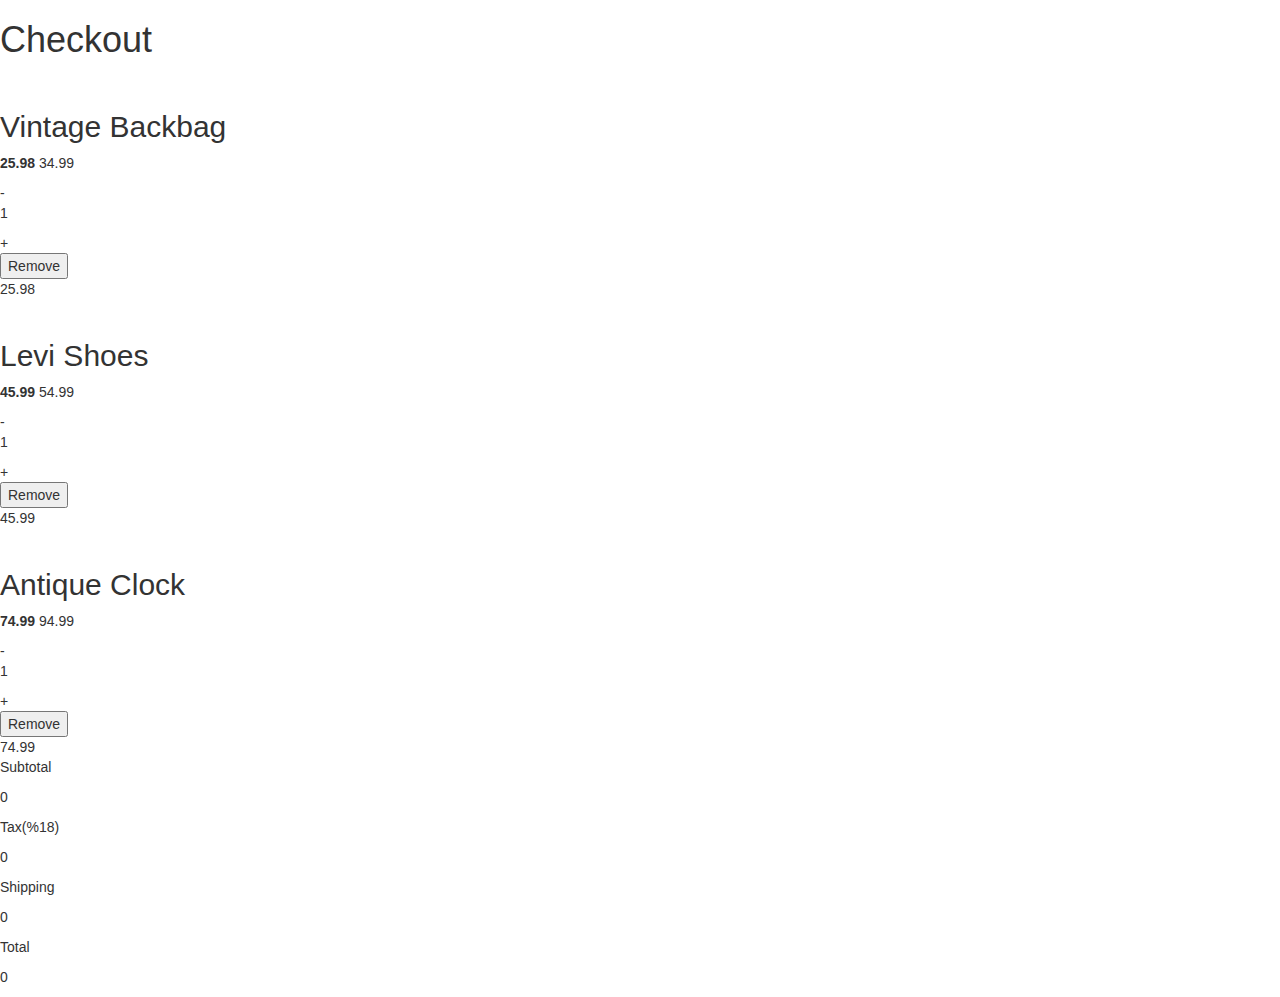
==== index.html @ 99e9cea5 "index.html name changed" ====
<!DOCTYPE html>
<html lang="en">
    <head>
        <meta charset="UTF-8" />
        <meta name="viewport" content="width=device-width, initial-scale=1.0" />
        <link rel="stylesheet" href="css/index.css" />
        <link rel="stylesheet" href="css/universal.css" />
        <link
            rel="stylesheet"
            href="https://maxcdn.bootstrapcdn.com/bootstrap/3.3.7/css/bootstrap.min.css"
        />
        <script
            src="https://kit.fontawesome.com/5c7edfd842.js"
            crossorigin="anonymous"
        ></script>
        <script src="https://ajax.googleapis.com/ajax/libs/jquery/3.2.1/jquery.min.js"></script>
        <script src="https://maxcdn.bootstrapcdn.com/bootstrap/3.3.7/js/bootstrap.min.js"></script>
        <title>Checkout</title>
    </head>

    <body>
        <h1 id="checkout-title">Checkout</h1>
        <main>
            <section><form action=""></form></section>
            <section>
                <div id="products-preview">
                    <div id="product-painel">
                        <div class="products">
                            <div class="product">
                                <img src="img/photo1.png" alt="" />
                                <div class="product-info">
                                    <h2>Vintage Backbag</h2>
                                    <div class="product-price">
                                        <p>
                                            <strong>25.98</strong>
                                            <span class="line-through"
                                                >34.99</span
                                            >
                                        </p>
                                    </div>
                                    <div class="quantity-controller">
                                        <span class="minus">-</span>
                                        <p id="product-quantity">1</p>
                                        <span class="plus">+</span>
                                    </div>
                                    <div class="product-removal">
                                        <button class="remove-product">
                                            Remove
                                        </button>
                                    </div>
                                    <div class="product-line-price">25.98</div>
                                </div>
                            </div>

                            <div class="product">
                                <img src="img/photo2.png" alt="" />
                                <div class="product-info">
                                    <h2>Levi Shoes</h2>
                                    <div class="product-price">
                                        <p>
                                            <strong>45.99</strong>
                                            <span class="line-through"
                                                >54.99</span
                                            >
                                        </p>
                                    </div>
                                    <div class="quantity-controller">
                                        <span class="minus">-</span>
                                        <p id="product-quantity">1</p>
                                        <span class="plus">+</span>
                                    </div>
                                    <div class="product-removal">
                                        <button class="remove-product">
                                            Remove
                                        </button>
                                    </div>
                                    <div class="product-line-price">45.99</div>
                                </div>
                            </div>

                            <div class="product">
                                <img src="img/photo3.jpg" alt="" />
                                <div class="product-info">
                                    <h2>Antique Clock</h2>
                                    <div class="product-price">
                                        <p>
                                            <strong>74.99</strong>
                                            <span class="line-through"
                                                >94.99</span
                                            >
                                        </p>
                                    </div>
                                    <div class="quantity-controller">
                                        <span class="minus">-</span>
                                        <p id="product-quantity">1</p>
                                        <span class="plus">+</span>
                                    </div>
                                    <div class="product-removal">
                                        <button class="remove-product">
                                            Remove
                                        </button>
                                    </div>
                                    <div class="product-line-price">74.99</div>
                                </div>
                            </div>
                        </div>
                        <div class="buy-detail" id="cart-subtotal">
                            <p>Subtotal</p>
                            <p>0</p>
                        </div>
                        <div class="buy-detail" id="cart-tax">
                            <p>Tax(%18)</p>
                            <p>0</p>
                        </div>
                        <div class="buy-detail" id="cart-shipping">
                            <p>Shipping</p>
                            <p>0</p>
                        </div>
                        <div class="buy-detail" id="cart-total">
                            <p>Total</p>
                            <p>0</p>
                        </div>
                    </div>
                </div>
            </section>
        </main>
        <script src="checkout.js"></script>
    </body>
</html>
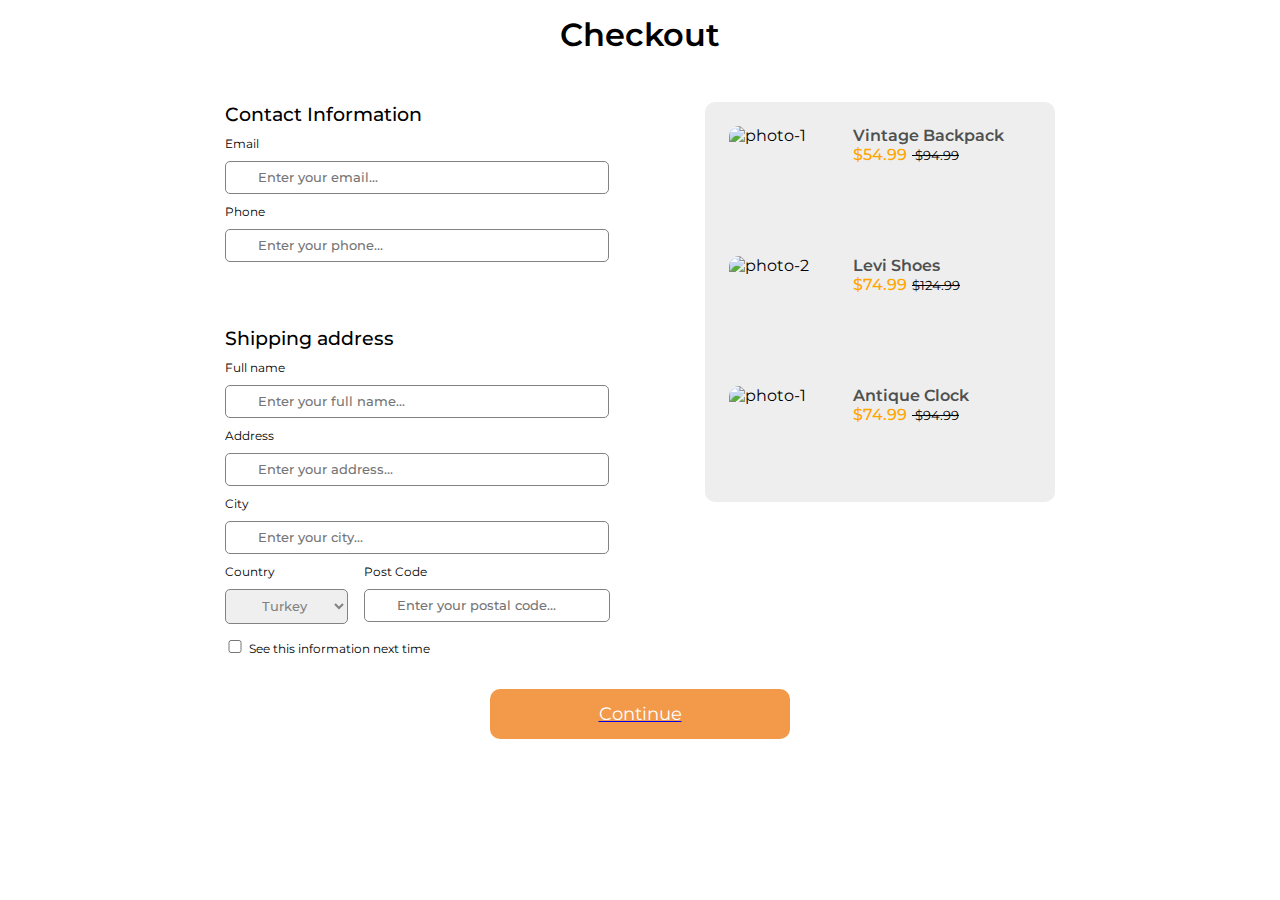
==== commit ba81cec3: "checkout.html index.html.html and products added" ====
--- a/index.html
+++ b/index.html
@@ -2,128 +2,195 @@
 <html lang="en">
     <head>
         <meta charset="UTF-8" />
+        <meta http-equiv="X-UA-Compatible" content="IE=edge" />
         <meta name="viewport" content="width=device-width, initial-scale=1.0" />
-        <link rel="stylesheet" href="css/index.css" />
-        <link rel="stylesheet" href="css/universal.css" />
         <link
             rel="stylesheet"
-            href="https://maxcdn.bootstrapcdn.com/bootstrap/3.3.7/css/bootstrap.min.css"
+            href="https://cdnjs.cloudflare.com/ajax/libs/font-awesome/6.5.1/css/all.min.css"
+            integrity="sha512-DTOQO9RWCH3ppGqcWaEA1BIZOC6xxalwEsw9c2QQeAIftl+Vegovlnee1c9QX4TctnWMn13TZye+giMm8e2LwA=="
+            crossorigin="anonymous"
+            referrerpolicy="no-referrer"
         />
-        <script
-            src="https://kit.fontawesome.com/5c7edfd842.js"
-            crossorigin="anonymous"
-        ></script>
-        <script src="https://ajax.googleapis.com/ajax/libs/jquery/3.2.1/jquery.min.js"></script>
-        <script src="https://maxcdn.bootstrapcdn.com/bootstrap/3.3.7/js/bootstrap.min.js"></script>
-        <title>Checkout</title>
+        <title>Check-out</title>
+        <link rel="stylesheet" href="./css/index.css" />
+        <script crossorigin="anonymous"></script>
     </head>
-
     <body>
-        <h1 id="checkout-title">Checkout</h1>
-        <main>
-            <section><form action=""></form></section>
-            <section>
-                <div id="products-preview">
-                    <div id="product-painel">
-                        <div class="products">
-                            <div class="product">
-                                <img src="img/photo1.png" alt="" />
-                                <div class="product-info">
-                                    <h2>Vintage Backbag</h2>
-                                    <div class="product-price">
-                                        <p>
-                                            <strong>25.98</strong>
-                                            <span class="line-through"
-                                                >34.99</span
-                                            >
-                                        </p>
-                                    </div>
-                                    <div class="quantity-controller">
-                                        <span class="minus">-</span>
-                                        <p id="product-quantity">1</p>
-                                        <span class="plus">+</span>
-                                    </div>
-                                    <div class="product-removal">
-                                        <button class="remove-product">
-                                            Remove
-                                        </button>
-                                    </div>
-                                    <div class="product-line-price">25.98</div>
-                                </div>
-                            </div>
-
-                            <div class="product">
-                                <img src="img/photo2.png" alt="" />
-                                <div class="product-info">
-                                    <h2>Levi Shoes</h2>
-                                    <div class="product-price">
-                                        <p>
-                                            <strong>45.99</strong>
-                                            <span class="line-through"
-                                                >54.99</span
-                                            >
-                                        </p>
-                                    </div>
-                                    <div class="quantity-controller">
-                                        <span class="minus">-</span>
-                                        <p id="product-quantity">1</p>
-                                        <span class="plus">+</span>
-                                    </div>
-                                    <div class="product-removal">
-                                        <button class="remove-product">
-                                            Remove
-                                        </button>
-                                    </div>
-                                    <div class="product-line-price">45.99</div>
-                                </div>
-                            </div>
-
-                            <div class="product">
-                                <img src="img/photo3.jpg" alt="" />
-                                <div class="product-info">
-                                    <h2>Antique Clock</h2>
-                                    <div class="product-price">
-                                        <p>
-                                            <strong>74.99</strong>
-                                            <span class="line-through"
-                                                >94.99</span
-                                            >
-                                        </p>
-                                    </div>
-                                    <div class="quantity-controller">
-                                        <span class="minus">-</span>
-                                        <p id="product-quantity">1</p>
-                                        <span class="plus">+</span>
-                                    </div>
-                                    <div class="product-removal">
-                                        <button class="remove-product">
-                                            Remove
-                                        </button>
-                                    </div>
-                                    <div class="product-line-price">74.99</div>
-                                </div>
-                            </div>
+        <header>
+            <h1>Checkout</h1>
+        </header>
+        <main class="container ">
+            <form action="method" class="form">
+                <h2>Contact Information</h2>
+                <label for="email">Email</label>
+                <div class="input">
+                    <input
+                        type="email"
+                        id="email"
+                        placeholder="Enter your email..."
+                    />
+                    <i class="fa-solid fa-envelope"></i>
+                </div>
+                <label for="phone">Phone</label>
+                <div class="input">
+                    <input
+                        type="tel"
+                        id="phone"
+                        placeholder="Enter your phone..."
+                    />
+                    <i class="fa-solid fa-phone"></i>
+                </div>
+                <h2 class="br">Shipping address</h2>
+                <label for="full">Full name</label>
+                <div class="input">
+                    <input
+                        type="text"
+                        id="full"
+                        placeholder="Enter your full name..."
+                    />
+                    <i class="fa-solid fa-user"></i>
+                </div>
+                <label for="address">Address</label>
+                <div class="input">
+                    <input
+                        type="text"
+                        id="address"
+                        placeholder="Enter your address..."
+                    />
+                    <i class="fa-solid fa-house"></i>
+                </div>
+                <label for="city">City</label>
+                <div class="input">
+                    <input
+                        type="text"
+                        id="city"
+                        placeholder="Enter your city..."
+                    />
+                    <i class="fa-solid fa-city"></i>
+                </div>
+                <div class="country-post">
+                    <div class="country">
+                        <label for="country">Country</label>
+                        <div class="cp-input-1">
+                            <select name="country" id="country">
+                                <option value="turkey">Turkey</option>
+                                <option value="germany">Germany</option>
+                                <option value="usa">USA</option>
+                                <option value="canada">Canada</option>
+                                <option value="uk">UK</option>
+                            </select>
+                            <i class="fa-solid fa-earth-europe"></i>
                         </div>
-                        <div class="buy-detail" id="cart-subtotal">
-                            <p>Subtotal</p>
-                            <p>0</p>
-                        </div>
-                        <div class="buy-detail" id="cart-tax">
-                            <p>Tax(%18)</p>
-                            <p>0</p>
-                        </div>
-                        <div class="buy-detail" id="cart-shipping">
-                            <p>Shipping</p>
-                            <p>0</p>
-                        </div>
-                        <div class="buy-detail" id="cart-total">
-                            <p>Total</p>
-                            <p>0</p>
+                    </div>
+                    <div class="post">
+                        <label for="post">Post Code</label>
+                        <div class="cp-input-2">
+                            <input
+                                type="number"
+                                id="post"
+                                placeholder="Enter your postal code..."
+                            />
+                            <i class="fa-solid fa-envelopes-bulk"></i>
                         </div>
                     </div>
                 </div>
-            </section>
+                <div class="next-time">
+                    <input type="checkbox" name="next" id="next" />
+                    <label for="next">See this information next time</label>
+                </div>
+            </form>
+            <div class="products">
+                <div class="top">
+                    <div class="product">
+                        <img src="./img/photo1.png" alt="photo-1" />
+                        <div class="info">
+                            <div>
+                                <h3>Vintage Backpack</h3>
+                                <p>
+                                    <strong> $54.99</strong
+                                    ><del id="old_price"> $94.99</del>
+                                </p>
+                            </div>
+
+                            <!-- <div class="amount">
+                                <button class="btn-minus">
+                                    <i class="fa-solid fa-minus"></i>
+                                </button>
+                                <span id="amount-1">1</span>
+                                <button class="btn-plus">
+                                    <i class="fa-solid fa-plus"></i>
+                                </button>
+                            </div> -->
+                        </div>
+                    </div>
+                    <div class="product">
+                        <img src="./img/photo2.png" alt="photo-2" />
+                        <div class="info">
+                            <div>
+                                <h3>Levi Shoes</h3>
+                                <p>
+                                    <strong>$74.99</strong
+                                    ><del id="old_price">$124.99</del>
+                                </p>
+                            </div>
+
+                            <!-- <div class="amount">
+                                <button class="btn-minus">
+                                    <i class="fa-solid fa-minus"></i>
+                                </button>
+                                <span id="amount-2">1</span>
+                                <button class="btn-plus">
+                                    <i class="fa-solid fa-plus"></i>
+                                </button>
+                            </div> -->
+                        </div>
+                    </div>
+                    <div class="product">
+                        <img src="./img/photo3.jpg" alt="photo-1" />
+                        <div class="info">
+                            <div>
+                                <h3>Antique Clock</h3>
+                                <p>
+                                    <strong> $74.99</strong
+                                    ><del id="old_price"> $94.99</del>
+                                </p>
+                            </div>
+
+                            <!-- <div class="amount">
+                                <button class="btn-minus">
+                                    <i class="fa-solid fa-minus"></i>
+                                </button>
+                                <span id="amount-1">1</span>
+                                <button class="btn-plus">
+                                    <i class="fa-solid fa-plus"></i>
+                                </button>
+                            </div> -->
+                        </div>
+                    </div>
+                   
+                </div>
+                <!-- <div class="bottom">
+                    <div class="total">
+                        <p>Subtotal</p>
+                        <p>0</p>
+                    </div>
+                    <div class="total">
+                        <p>Tax(%18)</p>
+                        <p>0</p>
+                    </div>
+                    <div class="total">
+                        <p>Shipping</p>
+                        <p>$19</p>
+                    </div>
+                    <div class="total">
+                        <p>Total</p>
+                        <p>$148.98</p>
+                    </div>
+                </div> -->
+            </div>
         </main>
-        <script src="checkout.js"></script>
+        <a href="./checkout.html"
+            ><button class="btn continue">Continue</button></a
+        >
     </body>
 </html>
--- a/css/index.css
+++ b/css/index.css
@@ -0,0 +1,213 @@
+@import url("https://fonts.googleapis.com/css2?family=Montserrat:wght@400;500;600;700&display=swap");
+* {
+    margin: 0;
+    padding: 0;
+    box-sizing: border-box;
+    font-family: "Montserrat", sans-serif;
+}
+
+header h1 {
+    text-align: center;
+    margin-top: 15px;
+    font-weight: 600;
+}
+.container {
+    display: grid;
+    grid-template-columns: 480px 350px;
+    justify-content: center;
+    padding: 1rem;
+    margin: 2rem auto 1rem;
+}
+form {
+    display: flex;
+    flex-direction: column;
+}
+.form h2 {
+    font-size: 1.2rem;
+    font-weight: 500;
+}
+.form label {
+    font-size: 12px;
+    margin: 10px 0;
+}
+.form icon {
+    display: inline;
+}
+.products {
+    padding: 1.5rem;
+    background-color: #eee;
+    border-radius: 10px;
+    height: 400px;
+    display: flex;
+    flex-direction: column;
+    justify-content: space-between;
+}
+.product img {
+    border-radius: 10px;
+}
+.product {
+    display: flex;
+    margin-bottom: 20px;
+    height: 110px;
+    transition: 1.02s;
+    &:hover {
+        scale: 1.13;
+        cursor: pointer;
+    }
+}
+.product h3 {
+    font-size: 1rem;
+    font-weight: 600;
+    color: #4e5150;
+}
+strong {
+    color: orange;
+    font-weight: 500;
+}
+#old_price {
+    font-size: 0.8rem;
+    margin-left: 5px;
+}
+.amount {
+    border: 1px solid #888;
+    display: flex;
+    justify-content: space-around;
+    padding: 0.3rem;
+    width: 90px;
+    border-radius: 5px;
+}
+.amount button {
+    background-color: rgb(223, 222, 222);
+    border: none;
+    padding: 5px;
+    border-radius: 3px;
+}
+button {
+    cursor: pointer;
+}
+button:active {
+    transform: scale(1.07);
+}
+.info {
+    margin-left: 1.5rem;
+    display: flex;
+    flex-direction: column;
+    justify-content: space-between;
+    width: 50%;
+}
+.product img {
+    width: 100px;
+}
+.country-post {
+    display: flex;
+}
+.country,
+.post {
+    display: flex;
+    flex-direction: column;
+}
+.post {
+    margin-left: 1rem;
+    width: 64%;
+}
+.form input {
+    padding: 0.5rem;
+    width: 80%;
+    padding-left: 2rem;
+    border-radius: 5px;
+    border: 1px solid #828282;
+    font-size: 0.8rem;
+    font-weight: 500;
+}
+.input {
+    position: relative;
+}
+.input i {
+    position: absolute;
+    transform: translate(-375px, 8px);
+    color: #828282;
+}
+.br {
+    margin-top: 4rem;
+}
+select {
+    padding: 0.5rem;
+    padding-left: 2rem;
+    border-radius: 5px;
+    border: 1px solid #828282;
+    font-size: 0.8rem;
+    font-weight: 500;
+    color: #828282;
+}
+.cp-input-1 i {
+    position: absolute;
+    transform: translate(-115px, 10px);
+    color: #828282;
+}
+.cp-input-2 i {
+    position: absolute;
+    transform: translate(-240px, 10px);
+    color: #828282;
+}
+.continue {
+    display: block;
+    padding: 14px 0;
+    margin: 0 auto;
+    background-color: #f2994a;
+    color: white;
+    border-radius: 10px;
+    border: none;
+    width: 300px;
+    font-size: large;
+   
+    transition: 0.9s;
+    &:hover {
+      font-size:larger;
+        scale: 1.02;
+        /* background-color:cornflowerblue; */
+        /* color: cornflowerblue; */
+    }
+}
+#next {
+    width: 20px;
+    margin-top: 1rem;
+}
+.dis {
+    display: none;
+}
+
+.total {
+    border-bottom: 1px solid #828282;
+    display: flex;
+    justify-content: space-between;
+    line-height: 1.5rem;
+    margin: 0.3rem 0;
+}
+@media only screen and (max-width: 768px) {
+    .container {
+        grid-template-columns: 100%;
+        width: 90%;
+        grid-template-rows: 400px 1fr;
+        grid-template-areas: "top" "bottom";
+    }
+    main form {
+        max-width: 400px;
+        width: 100% !important;
+        left: 0;
+        transform: unset;
+        margin-right: 0 !important;
+        min-width: 300px;
+    }
+    form {
+        grid-area: bottom;
+    }
+    .products {
+        max-width: 400px;
+        width: 100%;
+        min-width: 300px;
+        grid-area: top;
+    }
+    .form input {
+        width: 100%;
+    }
+}
